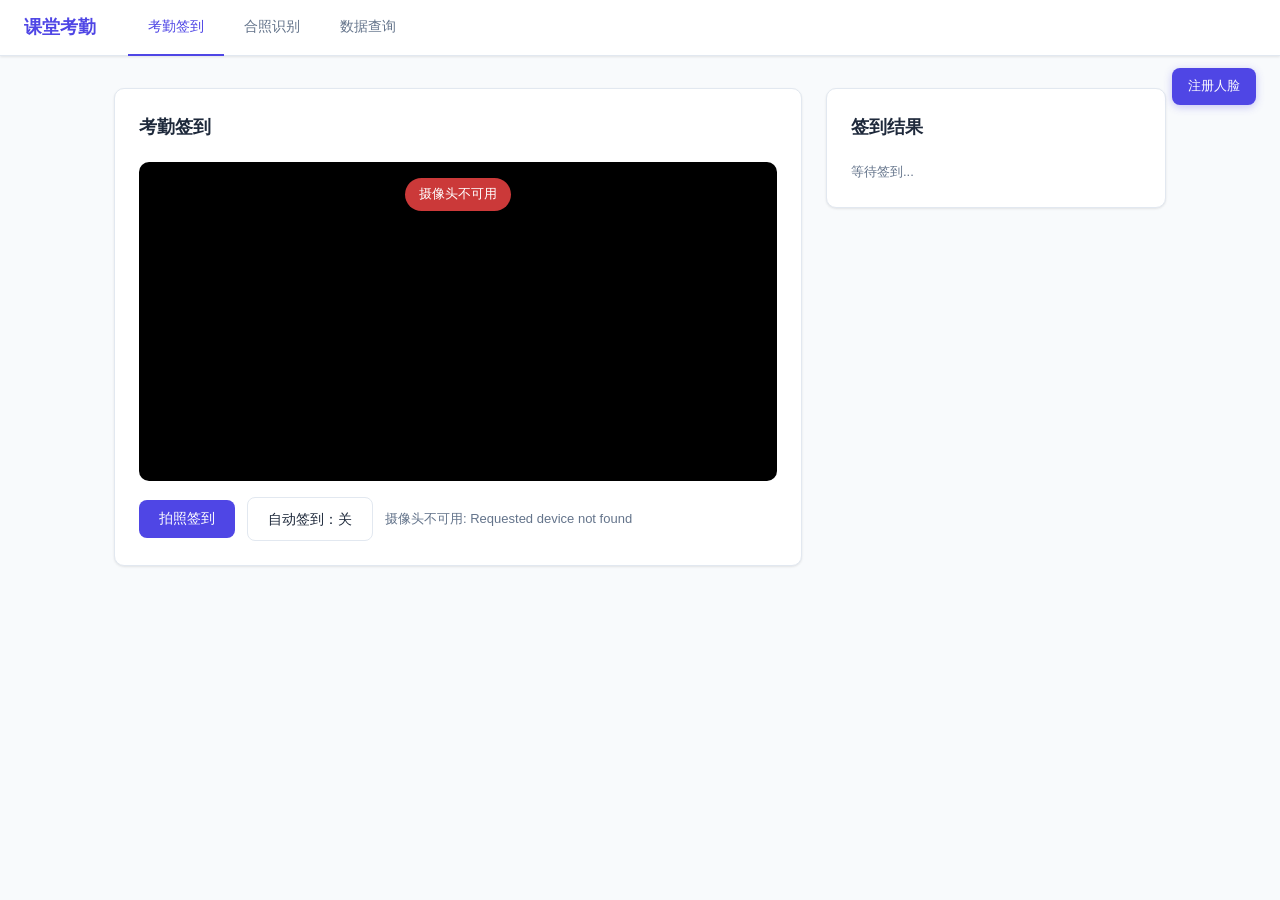
==== frontend/index.html @ a192ba4d "初始提交：课堂人脸考勤系统" ====
<!DOCTYPE html>
<html lang="zh-CN">
<head>
    <meta charset="UTF-8">
    <meta name="viewport" content="width=device-width, initial-scale=1.0">
    <title>课堂考勤系统 — 考勤签到</title>
    <link rel="stylesheet" href="css/style.css">
</head>
<body>

<nav>
    <span class="logo">课堂考勤</span>
    <a href="index.html" class="active">考勤签到</a>
    <a href="group.html">合照识别</a>
    <a href="data.html">数据查询</a>
</nav>

<!-- 全局注册入口（固定浮层） -->
<a class="btn-fixed-register" href="#" onclick="openRegisterModal();return false;">注册人脸</a>

<main class="container" style="max-width:1100px;">
    <div class="attendance-layout">
        <div class="attendance-left">
            <div class="card" style="margin-bottom:0;">
                <h2>考勤签到</h2>
                <div class="camera-container" id="cameraContainer">
                    <video id="video" autoplay playsinline></video>
                    <div class="camera-overlay overlay-scanning" id="cameraOverlay">点击拍照签到</div>
                </div>
                <div style="margin-top:16px; display:flex; gap:12px; align-items:center; flex-wrap:wrap;">
                    <button class="btn btn-primary" id="btnCapture" onclick="manualCapture()">拍照签到</button>
                    <label class="btn btn-outline" style="cursor:pointer;">
                        <input type="checkbox" id="autoMode" onchange="toggleAutoMode()" style="display:none;">
                        <span id="autoLabel">自动签到：关</span>
                    </label>
                    <span style="font-size:13px; color:var(--text-muted);" id="cameraStatus">摄像头未启动</span>
                </div>
            </div>
        </div>

        <div class="attendance-right">
            <div class="card" style="margin-bottom:0;">
                <h2>签到结果</h2>
                <div id="resultContainer">
                    <p style="color:var(--text-muted);font-size:13px;">等待签到...</p>
                </div>
            </div>
        </div>
    </div>
</main>

<!-- 注册弹窗 -->
<div class="modal-overlay" id="registerModal" onclick="closeModalOutside(event)">
    <div class="modal modal-wide" onclick="event.stopPropagation()">
        <div class="modal-header">
            <h3>人脸注册</h3>
            <button class="modal-close" onclick="closeRegisterModal()">&times;</button>
        </div>
        <div class="modal-body">
            <div class="form-row">
                <div class="form-group">
                    <label>姓名</label>
                    <input type="text" id="regName" placeholder="如：张三">
                </div>
                <div class="form-group">
                    <label>学号</label>
                    <input type="text" id="regStudentId" placeholder="如：20240001">
                </div>
            </div>
            <div class="camera-container" style="margin-bottom:12px;">
                <video id="regVideo" autoplay playsinline></video>
                <div class="camera-overlay overlay-scanning">请面对摄像头</div>
            </div>
            <div style="display:flex; gap:12px; align-items:center;">
                <button class="btn btn-primary" id="btnRegister" onclick="registerFace()">拍照注册</button>
                <span style="font-size:13px; color:var(--text-muted);">或</span>
                <label class="btn btn-outline" style="cursor:pointer;">
                    上传照片注册
                    <input type="file" id="regFileInput" accept="image/*" style="display:none;" onchange="registerFromFile(this.files[0])">
                </label>
            </div>
            <div id="regResult" style="margin-top:12px;font-size:13px;"></div>
        </div>
    </div>
</div>

<script src="js/register-modal.js"></script>
<script src="js/attendance.js"></script>
</body>
</html>
---- frontend/css/style.css ----
/* === 全局 === */
:root {
    --primary: #4f46e5;
    --primary-hover: #4338ca;
    --success: #10b981;
    --warning: #f59e0b;
    --danger: #ef4444;
    --bg: #f8fafc;
    --card-bg: #ffffff;
    --text: #1e293b;
    --text-muted: #64748b;
    --border: #e2e8f0;
    --radius: 10px;
    --shadow: 0 1px 3px rgba(0,0,0,0.06), 0 1px 2px rgba(0,0,0,0.04);
}

* { margin: 0; padding: 0; box-sizing: border-box; }

body {
    font-family: -apple-system, BlinkMacSystemFont, "Segoe UI", Roboto, sans-serif;
    background: var(--bg);
    color: var(--text);
    line-height: 1.6;
    min-height: 100vh;
}

/* === 导航 === */
nav {
    background: var(--card-bg);
    border-bottom: 1px solid var(--border);
    padding: 0 24px;
    display: flex;
    align-items: center;
    gap: 0;
    height: 56px;
    box-shadow: var(--shadow);
    position: sticky;
    top: 0;
    z-index: 100;
}

nav .logo {
    font-size: 18px;
    font-weight: 700;
    color: var(--primary);
    margin-right: 32px;
    white-space: nowrap;
}

nav a {
    text-decoration: none;
    color: var(--text-muted);
    padding: 16px 20px;
    font-size: 14px;
    font-weight: 500;
    border-bottom: 2px solid transparent;
    transition: all 0.15s;
}

nav a:hover, nav a.active {
    color: var(--primary);
    border-bottom-color: var(--primary);
}

/* === 容器 === */
.container {
    max-width: 960px;
    margin: 0 auto;
    padding: 32px 24px;
}

/* === 卡片 === */
.card {
    background: var(--card-bg);
    border: 1px solid var(--border);
    border-radius: var(--radius);
    padding: 24px;
    margin-bottom: 24px;
    box-shadow: var(--shadow);
}

.card h2 {
    font-size: 18px;
    font-weight: 600;
    margin-bottom: 20px;
    color: var(--text);
}

/* === 按钮 === */
.btn {
    display: inline-flex;
    align-items: center;
    justify-content: center;
    padding: 10px 20px;
    border: none;
    border-radius: 8px;
    font-size: 14px;
    font-weight: 500;
    cursor: pointer;
    transition: all 0.15s;
    gap: 6px;
}

.btn-primary { background: var(--primary); color: #fff; }
.btn-primary:hover { background: var(--primary-hover); }
.btn-success { background: var(--success); color: #fff; }
.btn-success:hover { opacity: 0.9; }
.btn-outline {
    background: transparent;
    border: 1.5px solid var(--border);
    color: var(--text);
}
.btn-outline:hover { border-color: var(--primary); color: var(--primary); }
.btn-danger { background: var(--danger); color: #fff; }
.btn-danger:hover { opacity: 0.9; }
.btn:disabled { opacity: 0.5; cursor: not-allowed; }
.btn-sm { padding: 6px 14px; font-size: 13px; }

/* === 表单 === */
.form-group { margin-bottom: 16px; }
.form-group label {
    display: block;
    font-size: 13px;
    font-weight: 500;
    color: var(--text-muted);
    margin-bottom: 6px;
}
.form-group input, .form-group select {
    width: 100%;
    padding: 10px 14px;
    border: 1.5px solid var(--border);
    border-radius: 8px;
    font-size: 14px;
    outline: none;
    transition: border-color 0.15s;
}
.form-group input:focus {
    border-color: var(--primary);
    box-shadow: 0 0 0 3px rgba(79, 70, 229, 0.1);
}
.form-row { display: flex; gap: 12px; }
.form-row .form-group { flex: 1; }

/* === 摄像头 === */
.camera-container {
    border-radius: var(--radius);
    overflow: hidden;
    background: #000;
    position: relative;
}
.camera-container video, .camera-container canvas {
    display: block;
    width: 100%;
    max-height: 480px;
    object-fit: contain;
}
.camera-overlay {
    position: absolute;
    top: 16px;
    left: 50%;
    transform: translateX(-50%);
    padding: 6px 14px;
    border-radius: 20px;
    font-size: 13px;
    font-weight: 500;
    color: #fff;
}
.overlay-scanning { background: rgba(234, 179, 8, 0.85); }
.overlay-success { background: rgba(16, 185, 129, 0.85); }
.overlay-error   { background: rgba(239, 68, 68, 0.85); }

/* === 结果展示 === */
.result-card {
    border-radius: var(--radius);
    padding: 16px 20px;
    margin-top: 16px;
    display: none;
}
.result-card.show { display: block; }
.result-success { background: #ecfdf5; border: 1px solid #a7f3d0; color: #065f46; }
.result-error   { background: #fef2f2; border: 1px solid #fecaca; color: #991b1b; }
.result-card .result-title { font-weight: 600; font-size: 15px; margin-bottom: 8px; }
.result-detail { font-size: 13px; opacity: 0.9; }

/* === 表格 === */
table {
    width: 100%;
    border-collapse: collapse;
    font-size: 14px;
}
th, td {
    padding: 10px 14px;
    text-align: left;
    border-bottom: 1px solid var(--border);
}
th {
    font-weight: 600;
    color: var(--text-muted);
    font-size: 12px;
    text-transform: uppercase;
    letter-spacing: 0.5px;
}
tr:hover { background: #f8fafc; }

/* === 统计卡片 === */
.stats-grid {
    display: grid;
    grid-template-columns: repeat(auto-fit, minmax(140px, 1fr));
    gap: 12px;
    margin-bottom: 24px;
}
.stat-card {
    background: var(--card-bg);
    border: 1px solid var(--border);
    border-radius: var(--radius);
    padding: 16px;
    text-align: center;
}
.stat-card .stat-value { font-size: 28px; font-weight: 700; color: var(--primary); }
.stat-card .stat-label { font-size: 12px; color: var(--text-muted); margin-top: 4px; }

/* === 图表容器 === */
.chart-wrap {
    width: 100%;
    max-width: 480px;
    margin: 0 auto;
}

/* === 文件上传区域 === */
.upload-zone {
    border: 2px dashed var(--border);
    border-radius: var(--radius);
    padding: 48px;
    text-align: center;
    cursor: pointer;
    transition: all 0.2s;
    color: var(--text-muted);
}
.upload-zone:hover, .upload-zone.dragover {
    border-color: var(--primary);
    background: rgba(79, 70, 229, 0.03);
}
.upload-zone .upload-icon { font-size: 36px; margin-bottom: 12px; }
.upload-zone img { max-width: 100%; max-height: 300px; border-radius: 8px; margin-top: 16px; }

/* === Toast === */
.toast {
    position: fixed;
    top: 24px;
    right: 24px;
    padding: 12px 20px;
    border-radius: 8px;
    color: #fff;
    font-size: 14px;
    font-weight: 500;
    z-index: 999;
    animation: slideIn 0.3s ease;
    max-width: 360px;
}
.toast-success { background: var(--success); }
.toast-error   { background: var(--danger); }
@keyframes slideIn {
    from { transform: translateX(100%); opacity: 0; }
    to   { transform: translateX(0);    opacity: 1; }
}

/* === 弹窗 === */
.modal-overlay {
    display: none;
    position: fixed;
    inset: 0;
    background: rgba(0,0,0,0.35);
    z-index: 200;
    align-items: center;
    justify-content: center;
}
.modal-overlay.show { display: flex; }
.modal {
    background: var(--card-bg);
    border-radius: 14px;
    width: 420px;
    max-width: 90vw;
    box-shadow: 0 20px 60px rgba(0,0,0,0.15);
    animation: modalIn 0.2s ease;
}
.modal-wide {
    width: 520px;
}

/* === 全局固定注册按钮 === */
.btn-fixed-register {
    position: fixed;
    top: 68px;
    right: 24px;
    z-index: 150;
    background: var(--primary);
    color: #fff;
    padding: 8px 16px;
    border-radius: 8px;
    font-size: 13px;
    font-weight: 500;
    text-decoration: none;
    box-shadow: 0 2px 8px rgba(79,70,229,0.3);
    transition: opacity 0.15s;
}
.btn-fixed-register:hover { opacity: 0.85; }

/* === 可点击统计卡片 === */
.stat-card-clickable {
    cursor: pointer;
    transition: background 0.15s, border-color 0.15s;
}
.stat-card-clickable:hover {
    background: #f8fafc;
    border-color: var(--primary);
}

/* === 文字颜色 === */
.text-success { color: var(--success); font-weight: 500; }
.text-danger  { color: var(--danger);  font-weight: 500; }
@keyframes modalIn {
    from { transform: translateY(-20px); opacity: 0; }
    to   { transform: translateY(0);    opacity: 1; }
}
.modal-header {
    display: flex;
    align-items: center;
    justify-content: space-between;
    padding: 20px 24px 0;
}
.modal-header h3 { font-size: 16px; font-weight: 600; }
.modal-close {
    background: none;
    border: none;
    font-size: 22px;
    cursor: pointer;
    color: var(--text-muted);
    padding: 0;
    line-height: 1;
}
.modal-close:hover { color: var(--text); }
.modal-body { padding: 20px 24px 24px; }

/* === 考勤双栏布局 === */
.attendance-layout {
    display: grid;
    grid-template-columns: 1fr 340px;
    gap: 24px;
    align-items: start;
}
.attendance-left { min-width: 0; }
.attendance-right { min-width: 0; }

/* === 响应式 === */
@media (max-width: 640px) {
    .container { padding: 16px; }
    .card { padding: 16px; }
    .form-row { flex-direction: column; }
    table { font-size: 12px; }
    th, td { padding: 8px 10px; }
}
@media (max-width: 860px) {
    .attendance-layout {
        grid-template-columns: 1fr;
    }
    .resp-grid {
        grid-template-columns: 1fr !important;
    }
}
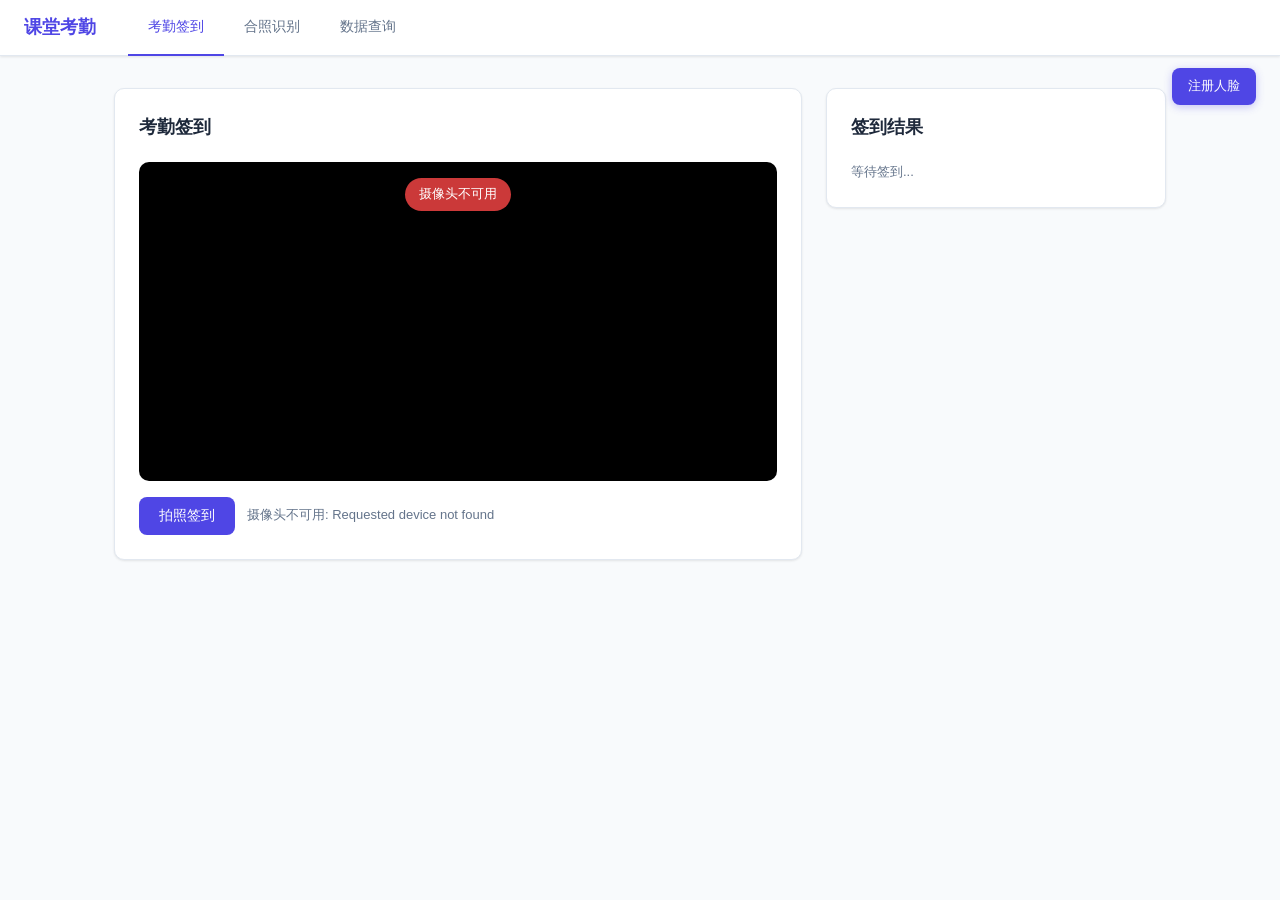
==== commit 0cec29ac: "新增屏幕翻拍检测模块(FFT+Laplacian)，修复考勤查询500错误，修复情绪饼图筛选联动，前端清理自动签到，重写数据库ER文档" ====
--- a/frontend/index.html
+++ b/frontend/index.html
@@ -29,10 +29,6 @@
                 </div>
                 <div style="margin-top:16px; display:flex; gap:12px; align-items:center; flex-wrap:wrap;">
                     <button class="btn btn-primary" id="btnCapture" onclick="manualCapture()">拍照签到</button>
-                    <label class="btn btn-outline" style="cursor:pointer;">
-                        <input type="checkbox" id="autoMode" onchange="toggleAutoMode()" style="display:none;">
-                        <span id="autoLabel">自动签到：关</span>
-                    </label>
                     <span style="font-size:13px; color:var(--text-muted);" id="cameraStatus">摄像头未启动</span>
                 </div>
             </div>
@@ -84,7 +80,7 @@
     </div>
 </div>
 
-<script src="js/register-modal.js"></script>
-<script src="js/attendance.js"></script>
+<script src="js/register-modal.js?v=3"></script>
+<script src="js/attendance.js?v=5"></script>
 </body>
 </html>
